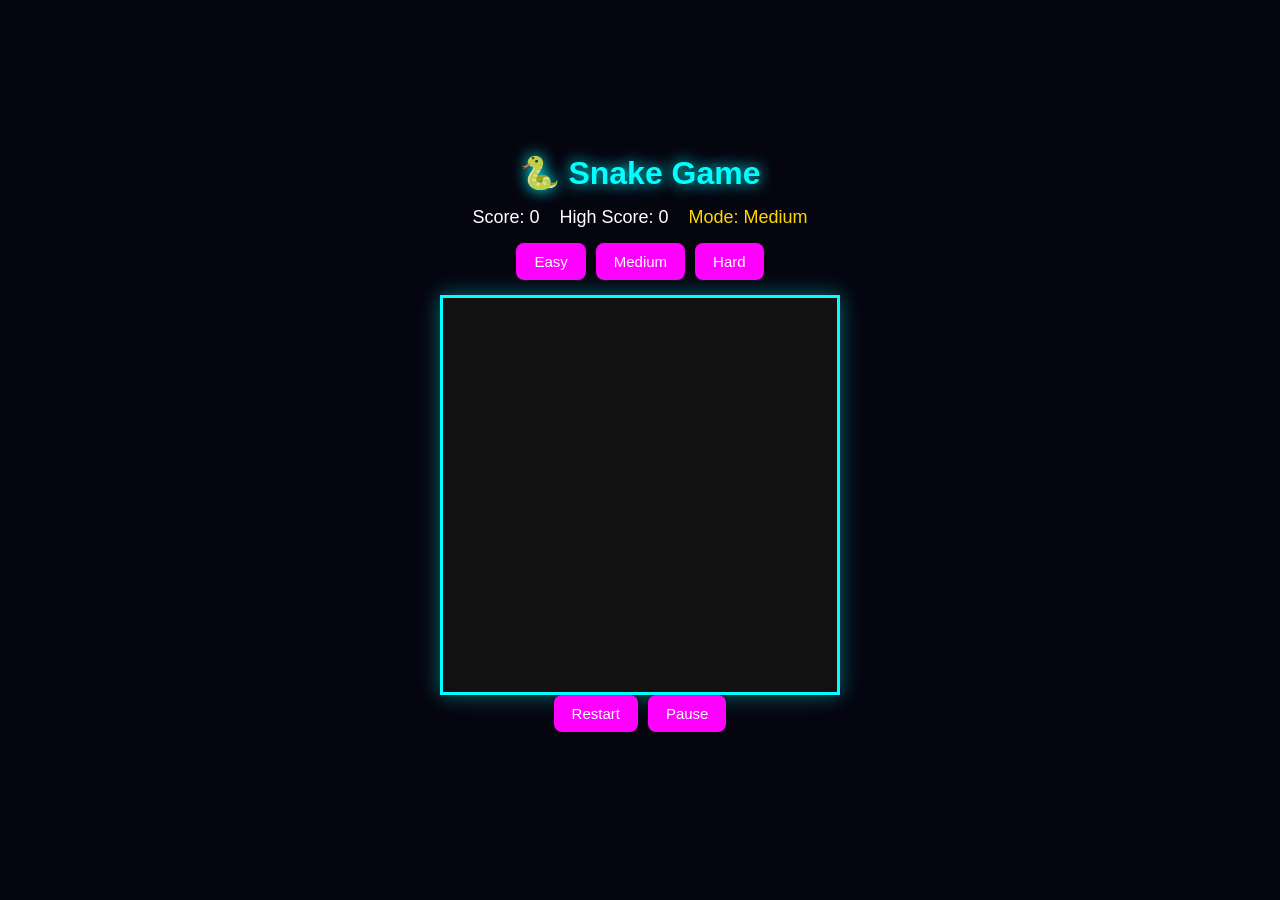
==== games/snake.html @ 99714eca "added the files for snake game and added the prototye" ====
<!doctype html>
<html lang="en">
  <head>
    <meta charset="UTF-8" />
    <meta name="viewport" content="width=device-width, initial-scale=1.0" />
    <title>Snake Game Ultimate</title>
    <link rel="stylesheet" href="style1.css" />
  </head>
  <body>
    <h1>🐍 Snake Game</h1>

    <div class="info">
      <div>Score: <span id="score">0</span></div>
      <div>High Score: <span id="highScore">0</span></div>
      <div class="mode-text">Mode: <span id="currentMode">Medium</span></div>
    </div>

    <div class="modes">
      <button onclick="setMode('easy')">Easy</button>
      <button onclick="setMode('medium')">Medium</button>
      <button onclick="setMode('hard')">Hard</button>
    </div>

    <div id="gameBoard"></div>

    <div class="controls">
      <button onclick="restartGame()">Restart</button>
      <button onclick="togglePause()" id="pauseBtn">Pause</button>
    </div>
  </body>
</html>
---- games/style1.css ----
* {
  margin: 0;
  padding: 0;
  box-sizing: border-box;
}
body {
  background: #050510;
  color: white;
  font-family: Arial, sans-serif;
  display: flex;
  flex-direction: column;
  align-items: center;
  justify-content: center;
  min-height: 100vh;
  padding: 20px;
}

h1 {
  color: #00ffff;
  margin-bottom: 15px;
  text-shadow: 0 0 15px #00ffff;
}

.info {
  display: flex;
  gap: 20px;
  margin-bottom: 15px;
  font-size: 18px;
  flex-wrap: wrap;
  justify-content: center;
}
.mode-text {
  color: #ffd700;
}
.modes,
.controls {
  display: flex;
  gap: 10px;
  margin-bottom: 15px;
  flex-wrap: wrap;
  justify-content: center;
}
button {
  padding: 10px 18px;
  border: none;
  border-radius: 8px;
  cursor: pointer;
  font-size: 15px;
  background: #ff00ff;
  color: white;
  transition: 0.3s;
}
button:hover {
  box-shadow: 0 0 8px #ff00ff;
  transform: scale(1.05);
}

#gameBoard {
  width: 400px;
  height: 400px;
  background: #111;
  border: 3px solid #00ffff;
  display: grid;
  grid-template-columns: repeat(20, 1fr);
  grid-template-rows: repeat(20, 1fr);
  box-shadow: 0 0 20px rgba(0, 255, 255, 0.4);
}
.snake {
  background: #00ffff;
  border-radius: 4px;
}
.food {
  background: #ff00ff;
  border-radius: 50%;
}
@media (max-width: 500px) {
  #gameBoard {
    width: 320px;
    height: 320px;
  }
}
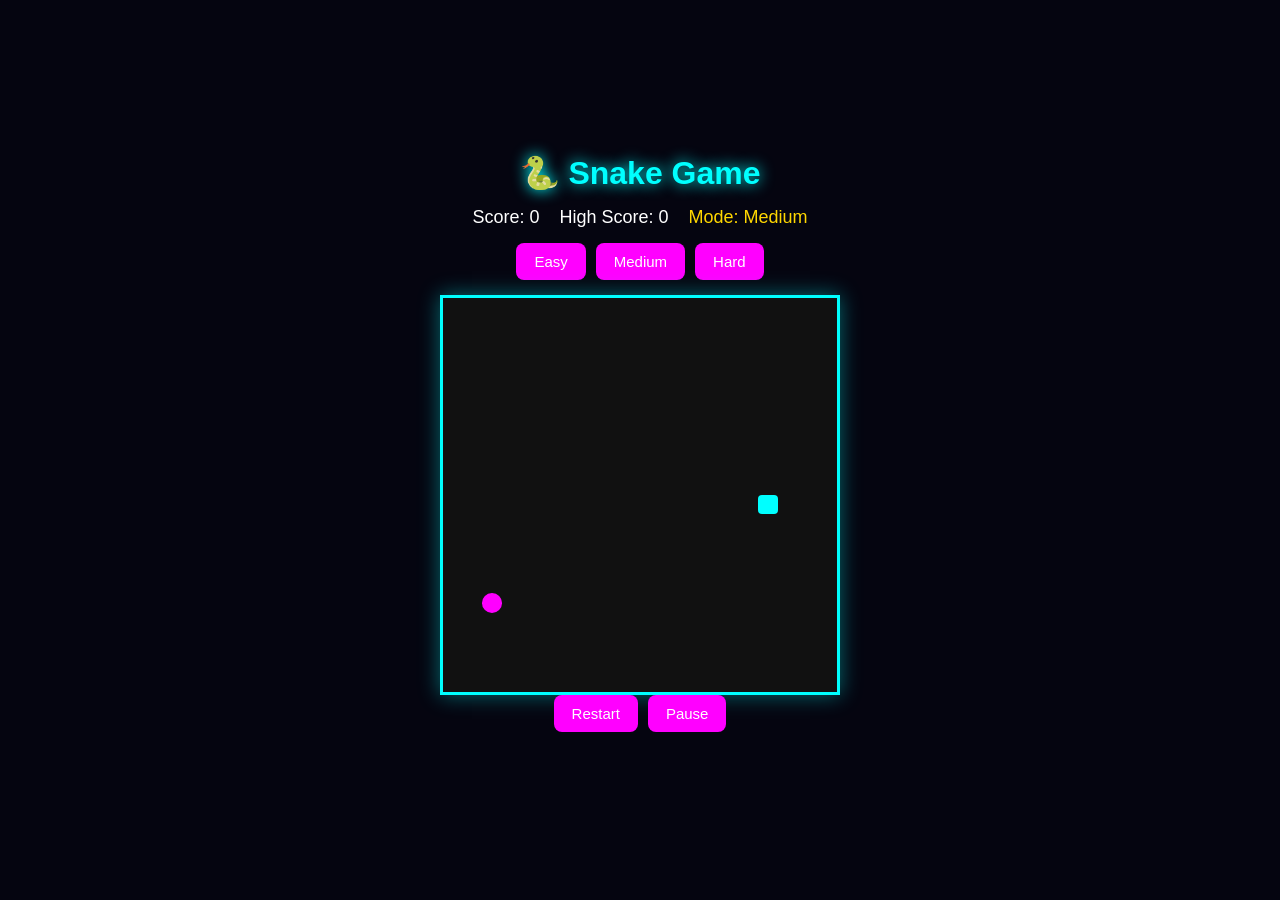
==== commit 27d59627: "Added the snake game and now you can play" ====
--- a/games/snake.html
+++ b/games/snake.html
@@ -27,5 +27,6 @@
       <button onclick="restartGame()">Restart</button>
       <button onclick="togglePause()" id="pauseBtn">Pause</button>
     </div>
+    <script src="script1.js"></script>
   </body>
 </html>
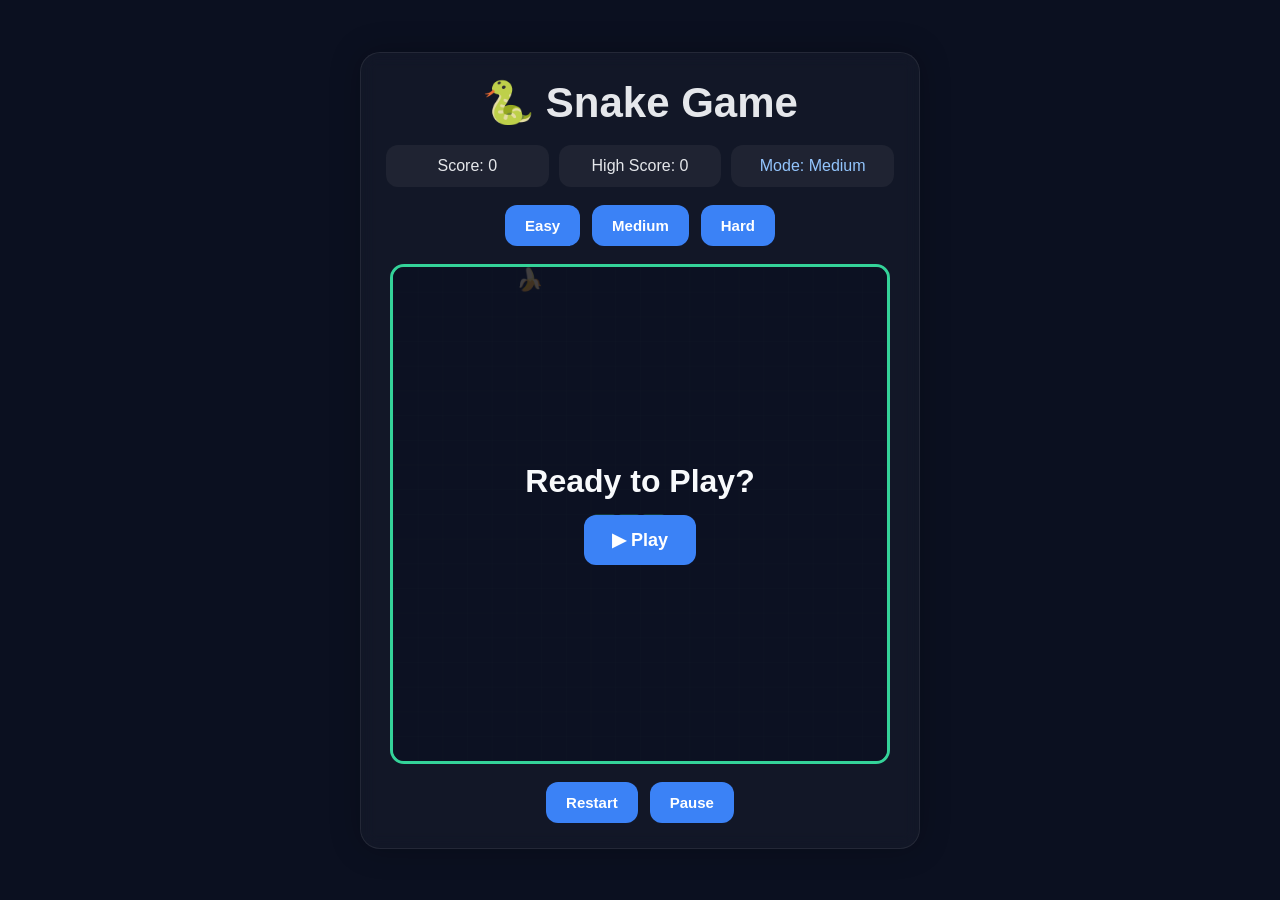
==== commit ea07ef97: "changed the styling of snake game also added some features" ====
--- a/games/snake.html
+++ b/games/snake.html
@@ -2,31 +2,41 @@
 <html lang="en">
   <head>
     <meta charset="UTF-8" />
-    <meta name="viewport" content="width=device-width, initial-scale=1.0" />
-    <title>Snake Game Ultimate</title>
+    <meta name="viewport" content="width-device-width, initial-scale=1,0" />
+    <title>Snake Game</title>
     <link rel="stylesheet" href="style1.css" />
   </head>
   <body>
-    <h1>🐍 Snake Game</h1>
+    <div class="game-container">
+      <h1>🐍 Snake Game</h1>
 
-    <div class="info">
-      <div>Score: <span id="score">0</span></div>
-      <div>High Score: <span id="highScore">0</span></div>
-      <div class="mode-text">Mode: <span id="currentMode">Medium</span></div>
+      <div class="info">
+        <div>Score: <span id="score">0</span></div>
+        <div>High Score: <span id="highScore">0</span></div>
+        <div class="mode-text">Mode: <span id="currentMode">Medium</span></div>
+      </div>
+
+      <div class="modes">
+        <button onclick="setMode('easy')">Easy</button>
+        <button onclick="setMode('medium')">Medium</button>
+        <button onclick="setMode('hard')">Hard</button>
+      </div>
+
+      <div id="gameBoard">
+        <div id="cells"></div>
+
+        <div id="overlay" class="overlay">
+          <h2 id="overlayText">Ready to Play?</h2>
+          <button id="overlayBtn" onclick="startGame()">▶ Play</button>
+        </div>
+      </div>
+
+      <div class="controls">
+        <button onclick="restartGame()">Restart</button>
+        <button onclick="togglePause()" id="pauseBtn">Pause</button>
+      </div>
     </div>
 
-    <div class="modes">
-      <button onclick="setMode('easy')">Easy</button>
-      <button onclick="setMode('medium')">Medium</button>
-      <button onclick="setMode('hard')">Hard</button>
-    </div>
-
-    <div id="gameBoard"></div>
-
-    <div class="controls">
-      <button onclick="restartGame()">Restart</button>
-      <button onclick="togglePause()" id="pauseBtn">Pause</button>
-    </div>
     <script src="script1.js"></script>
   </body>
 </html>
--- a/games/style1.css
+++ b/games/style1.css
@@ -3,79 +3,184 @@
   padding: 0;
   box-sizing: border-box;
 }
+
 body {
-  background: #050510;
-  color: white;
+  min-height: 100vh;
+  display: flex;
+  justify-content: center;
+  align-items: center;
+  background: #0b1020;
   font-family: Arial, sans-serif;
-  display: flex;
-  flex-direction: column;
-  align-items: center;
-  justify-content: center;
-  min-height: 100vh;
+  color: #e5e7eb;
   padding: 20px;
 }
 
+.game-container {
+  width: 100%;
+  max-width: 560px;
+  background: rgba(255, 255, 255, 0.03);
+  border: 1px solid rgba(255, 255, 255, 0.08);
+  border-radius: 20px;
+  padding: 25px;
+  box-shadow: 0 0 30px rgba(0, 0, 0, 0.25);
+  backdrop-filter: blur(8px);
+}
+
 h1 {
-  color: #00ffff;
-  margin-bottom: 15px;
-  text-shadow: 0 0 15px #00ffff;
+  text-align: center;
+  font-size: 42px;
+  margin-bottom: 18px;
+  color: #e5e7eb;
+  text-shadow: none;
 }
 
 .info {
-  display: flex;
-  gap: 20px;
-  margin-bottom: 15px;
-  font-size: 18px;
-  flex-wrap: wrap;
-  justify-content: center;
+  display: grid;
+  grid-template-columns: repeat(3, 1fr);
+  gap: 10px;
+  margin-bottom: 18px;
 }
+
+.info div {
+  background: rgba(255, 255, 255, 0.05);
+  padding: 12px;
+  text-align: center;
+  border-radius: 12px;
+  font-size: 16px;
+}
+
 .mode-text {
-  color: #ffd700;
+  color: #93c5fd;
 }
+
 .modes,
 .controls {
   display: flex;
-  gap: 10px;
-  margin-bottom: 15px;
+  justify-content: center;
+  gap: 12px;
   flex-wrap: wrap;
-  justify-content: center;
+  margin-bottom: 18px;
 }
+
 button {
-  padding: 10px 18px;
   border: none;
-  border-radius: 8px;
+  padding: 12px 20px;
+  border-radius: 12px;
+  background: #3b82f6;
+  color: white;
+  font-size: 15px;
   cursor: pointer;
-  font-size: 15px;
-  background: #ff00ff;
-  color: white;
-  transition: 0.3s;
+  transition: 0.25s;
+  font-weight: bold;
 }
+
 button:hover {
-  box-shadow: 0 0 8px #ff00ff;
-  transform: scale(1.05);
+  transform: translateY(-2px);
+  box-shadow: 0 0 12px rgba(59, 130, 246, 0.35);
+}
+
+button:active {
+  transform: scale(0.97);
 }
 
 #gameBoard {
-  width: 400px;
-  height: 400px;
-  background: #111;
-  border: 3px solid #00ffff;
+  width: 100%;
+  aspect-ratio: 1/1;
+  max-width: 500px;
+  margin: auto;
+  background:
+    linear-gradient(rgba(255, 255, 255, 0.03) 1px, transparent 1px),
+    linear-gradient(90deg, rgba(255, 255, 255, 0.03) 1px, transparent 1px),
+    #111827;
+  background-size: 5% 5%;
+  border: 3px solid #34d399;
+  border-radius: 14px;
+  overflow: hidden;
+  position: relative;
+  box-shadow: none;
+}
+
+.snake {
+  background: #34d399;
+  border-radius: 5px;
+  box-shadow: none;
+}
+
+.controls {
+  margin-top: 18px;
+  margin-bottom: 0;
+}
+
+@media (max-width: 600px) {
+  .game-container {
+    padding: 18px;
+  }
+
+  h1 {
+    font-size: 32px;
+  }
+
+  .info {
+    grid-template-columns: 1fr;
+  }
+
+  button {
+    width: 100%;
+  }
+
+  .modes,
+  .controls {
+    flex-direction: column;
+  }
+}
+
+.start-screen {
+  text-align: center;
+  padding: 25px;
+  margin-bottom: 15px;
+}
+
+.start-screen h2 {
+  margin-bottom: 15px;
+  color: #ffffff;
+}
+
+.start-btn {
+  padding: 14px 28px;
+  font-size: 18px;
+}
+
+#cells {
+  position: absolute;
+  inset: 0;
   display: grid;
   grid-template-columns: repeat(20, 1fr);
   grid-template-rows: repeat(20, 1fr);
-  box-shadow: 0 0 20px rgba(0, 255, 255, 0.4);
+  width: 100%;
+  height: 100%;
 }
-.snake {
-  background: #00ffff;
-  border-radius: 4px;
+
+.overlay {
+  position: absolute;
+  inset: 0;
+  background: rgba(11, 16, 32, 0.78);
+  display: flex;
+  flex-direction: column;
+  justify-content: center;
+  align-items: center;
+  z-index: 10;
 }
-.food {
-  background: #ff00ff;
-  border-radius: 50%;
+
+.overlay h2 {
+  font-size: 32px;
+  margin-bottom: 15px;
+  color: #f8fafc;
 }
-@media (max-width: 500px) {
-  #gameBoard {
-    width: 320px;
-    height: 320px;
-  }
+
+#overlayBtn {
+  padding: 14px 28px;
+  font-size: 18px;
 }
+.head {
+  background: #10b981;
+}
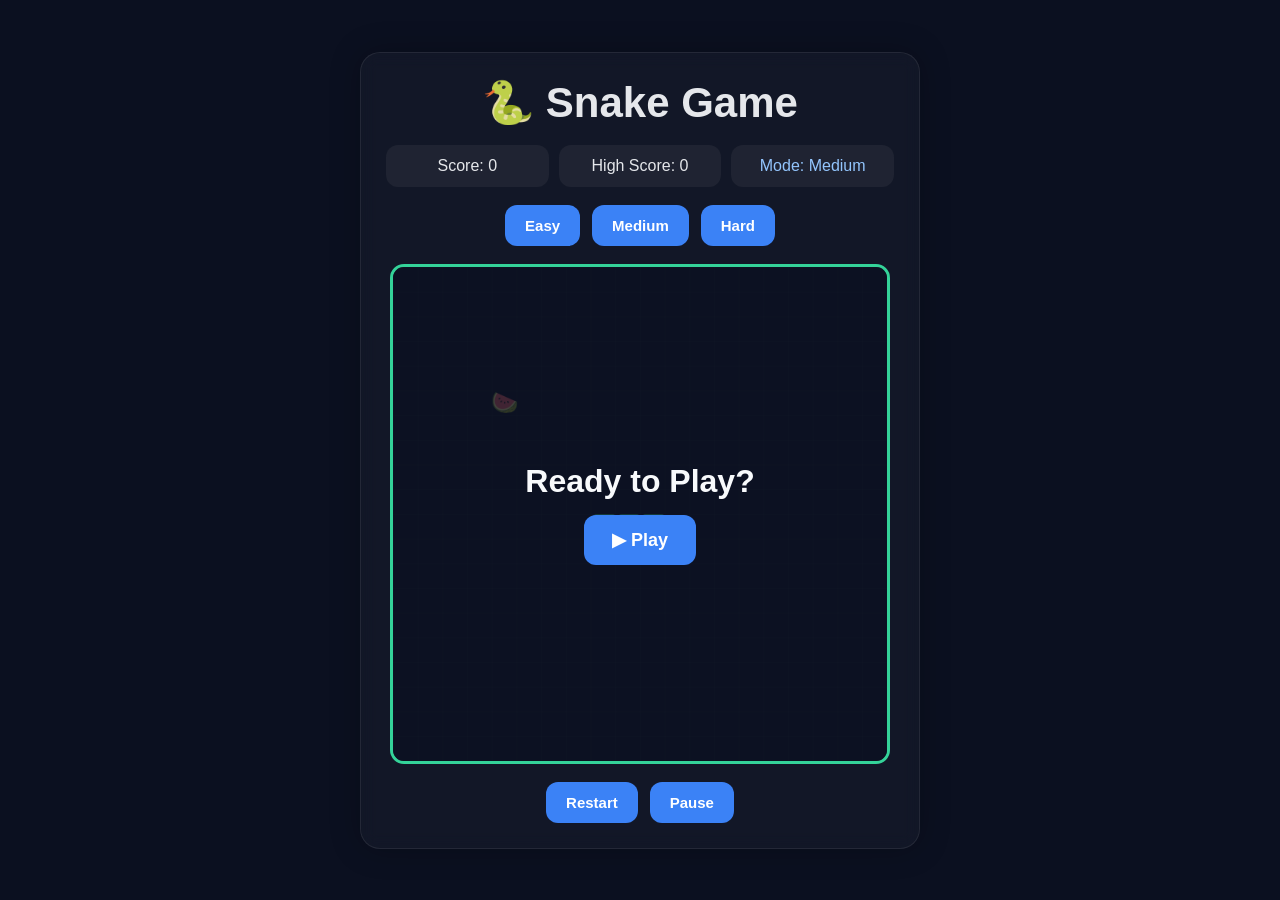
==== commit c731c743: "Added the tic tac toe game logic" ====
--- a/games/snake.html
+++ b/games/snake.html
@@ -4,7 +4,7 @@
     <meta charset="UTF-8" />
     <meta name="viewport" content="width-device-width, initial-scale=1,0" />
     <title>Snake Game</title>
-    <link rel="stylesheet" href="style1.css" />
+    <link rel="stylesheet" href="snake.css" />
   </head>
   <body>
     <div class="game-container">
@@ -37,6 +37,6 @@
       </div>
     </div>
 
-    <script src="script1.js"></script>
+    <script src="snake.js"></script>
   </body>
 </html>
--- a/games/snake.css
+++ b/games/snake.css
@@ -0,0 +1,186 @@
+* {
+  margin: 0;
+  padding: 0;
+  box-sizing: border-box;
+}
+
+body {
+  min-height: 100vh;
+  display: flex;
+  justify-content: center;
+  align-items: center;
+  background: #0b1020;
+  font-family: Arial, sans-serif;
+  color: #e5e7eb;
+  padding: 20px;
+}
+
+.game-container {
+  width: 100%;
+  max-width: 560px;
+  background: rgba(255, 255, 255, 0.03);
+  border: 1px solid rgba(255, 255, 255, 0.08);
+  border-radius: 20px;
+  padding: 25px;
+  box-shadow: 0 0 30px rgba(0, 0, 0, 0.25);
+  backdrop-filter: blur(8px);
+}
+
+h1 {
+  text-align: center;
+  font-size: 42px;
+  margin-bottom: 18px;
+  color: #e5e7eb;
+  text-shadow: none;
+}
+
+.info {
+  display: grid;
+  grid-template-columns: repeat(3, 1fr);
+  gap: 10px;
+  margin-bottom: 18px;
+}
+
+.info div {
+  background: rgba(255, 255, 255, 0.05);
+  padding: 12px;
+  text-align: center;
+  border-radius: 12px;
+  font-size: 16px;
+}
+
+.mode-text {
+  color: #93c5fd;
+}
+
+.modes,
+.controls {
+  display: flex;
+  justify-content: center;
+  gap: 12px;
+  flex-wrap: wrap;
+  margin-bottom: 18px;
+}
+
+button {
+  border: none;
+  padding: 12px 20px;
+  border-radius: 12px;
+  background: #3b82f6;
+  color: white;
+  font-size: 15px;
+  cursor: pointer;
+  transition: 0.25s;
+  font-weight: bold;
+}
+
+button:hover {
+  transform: translateY(-2px);
+  box-shadow: 0 0 12px rgba(59, 130, 246, 0.35);
+}
+
+button:active {
+  transform: scale(0.97);
+}
+
+#gameBoard {
+  width: 100%;
+  aspect-ratio: 1/1;
+  max-width: 500px;
+  margin: auto;
+  background:
+    linear-gradient(rgba(255, 255, 255, 0.03) 1px, transparent 1px),
+    linear-gradient(90deg, rgba(255, 255, 255, 0.03) 1px, transparent 1px),
+    #111827;
+  background-size: 5% 5%;
+  border: 3px solid #34d399;
+  border-radius: 14px;
+  overflow: hidden;
+  position: relative;
+  box-shadow: none;
+}
+
+.snake {
+  background: #34d399;
+  border-radius: 5px;
+  box-shadow: none;
+}
+
+.controls {
+  margin-top: 18px;
+  margin-bottom: 0;
+}
+
+@media (max-width: 600px) {
+  .game-container {
+    padding: 18px;
+  }
+
+  h1 {
+    font-size: 32px;
+  }
+
+  .info {
+    grid-template-columns: 1fr;
+  }
+
+  button {
+    width: 100%;
+  }
+
+  .modes,
+  .controls {
+    flex-direction: column;
+  }
+}
+
+.start-screen {
+  text-align: center;
+  padding: 25px;
+  margin-bottom: 15px;
+}
+
+.start-screen h2 {
+  margin-bottom: 15px;
+  color: #ffffff;
+}
+
+.start-btn {
+  padding: 14px 28px;
+  font-size: 18px;
+}
+
+#cells {
+  position: absolute;
+  inset: 0;
+  display: grid;
+  grid-template-columns: repeat(20, 1fr);
+  grid-template-rows: repeat(20, 1fr);
+  width: 100%;
+  height: 100%;
+}
+
+.overlay {
+  position: absolute;
+  inset: 0;
+  background: rgba(11, 16, 32, 0.78);
+  display: flex;
+  flex-direction: column;
+  justify-content: center;
+  align-items: center;
+  z-index: 10;
+}
+
+.overlay h2 {
+  font-size: 32px;
+  margin-bottom: 15px;
+  color: #f8fafc;
+}
+
+#overlayBtn {
+  padding: 14px 28px;
+  font-size: 18px;
+}
+.head {
+  background: #10b981;
+}
